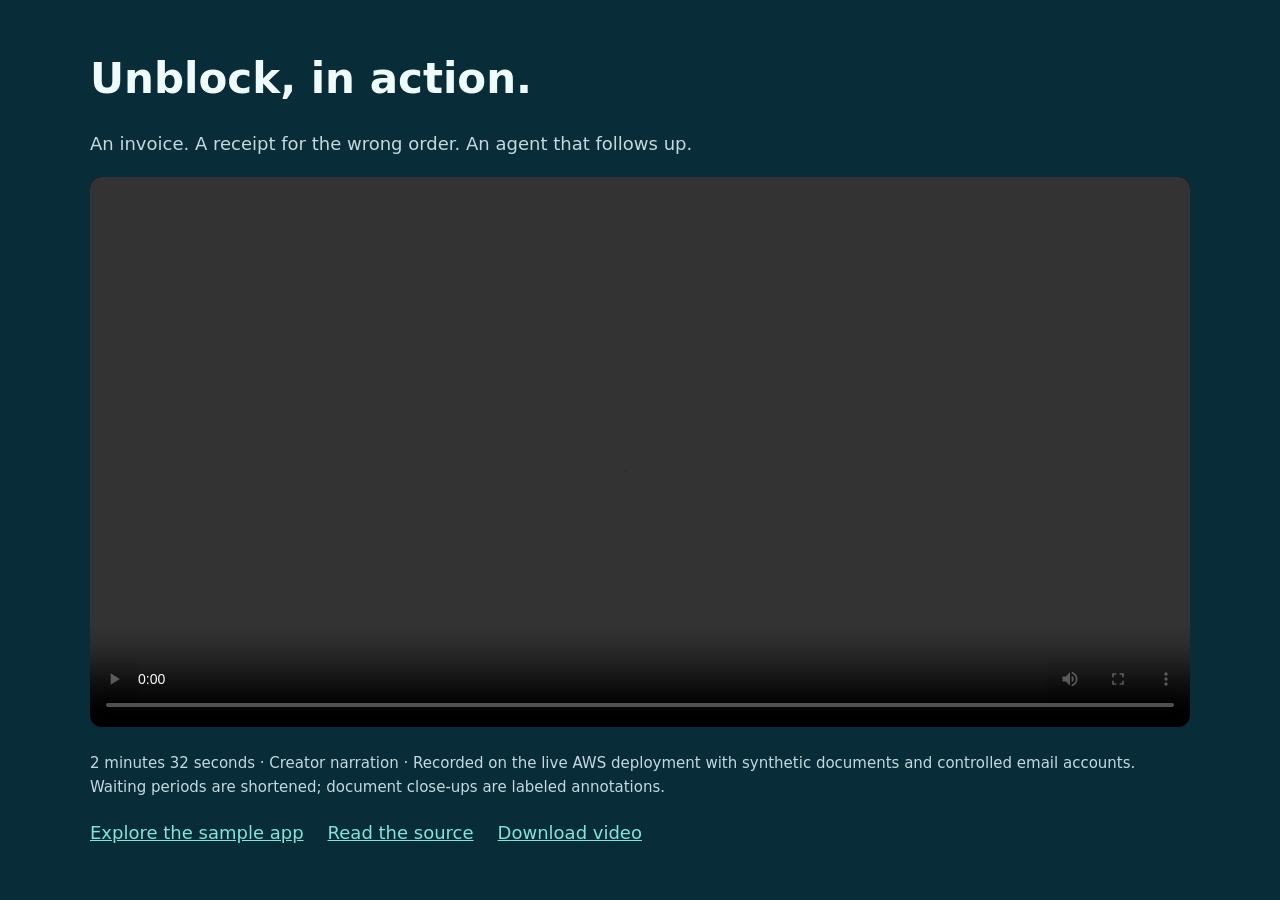
==== index.html @ 425aa95c "Publish creator-narrated demo watch page" ====
<!doctype html><html lang="en"><meta charset="utf-8"><meta name="viewport" content="width=device-width,initial-scale=1"><title>Watch Unblock — invoice evidence agent</title><style>body{margin:0;background:#092c39;color:#effafa;font:18px/1.6 system-ui}main{max-width:1100px;margin:45px auto;padding:0 24px}h1{font-size:42px;margin-bottom:8px}p{color:#c3d9df}video{width:100%;background:#000;border-radius:12px}a{color:#81e5d7}nav{display:flex;gap:24px;flex-wrap:wrap;margin-top:20px}.small{font-size:15px}</style><main><h1>Unblock, in action.</h1><p>An invoice. A receipt for the wrong order. An agent that follows up.</p><video controls playsinline preload="metadata" aria-label="Unblock demo narrated by its creator"><source src="unblock-demo.mp4" type="video/mp4">Your browser cannot play this video. <a href="unblock-demo.mp4">Download it here.</a></video><p class="small">2 minutes 32 seconds · Creator narration · Recorded on the live AWS deployment with synthetic documents and controlled email accounts. Waiting periods are shortened; document close-ups are labeled annotations.</p><nav><a href="https://jmpsg8amf1.execute-api.eu-west-2.amazonaws.com">Explore the sample app</a><a href="https://github.com/Ra-is/unblock">Read the source</a><a href="unblock-demo.mp4" download>Download video</a></nav></main></html>
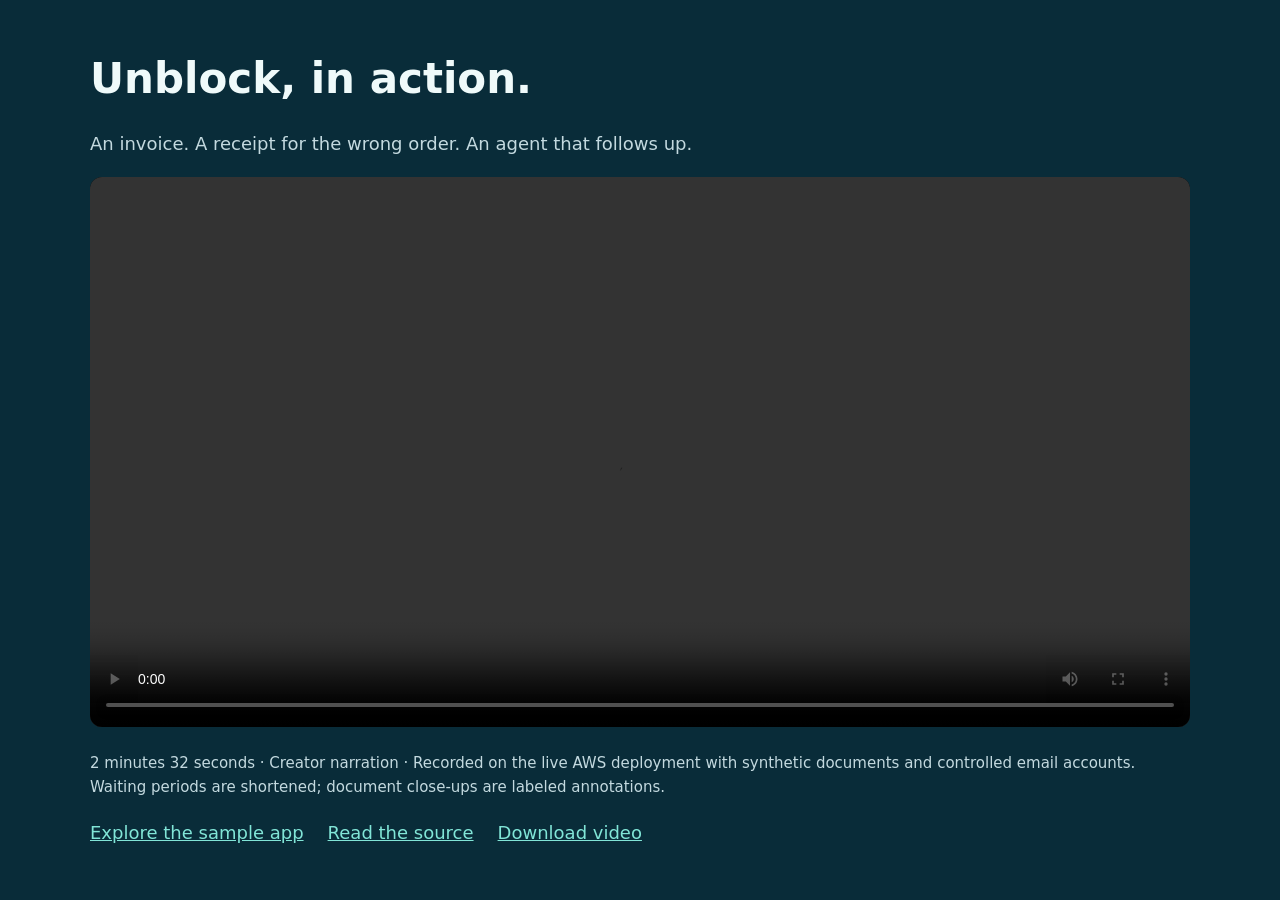
==== commit 864024f0: "Point demo player to custom application domain" ====
--- a/index.html
+++ b/index.html
@@ -1 +1 @@
-<!doctype html><html lang="en"><meta charset="utf-8"><meta name="viewport" content="width=device-width,initial-scale=1"><title>Watch Unblock — invoice evidence agent</title><style>body{margin:0;background:#092c39;color:#effafa;font:18px/1.6 system-ui}main{max-width:1100px;margin:45px auto;padding:0 24px}h1{font-size:42px;margin-bottom:8px}p{color:#c3d9df}video{width:100%;background:#000;border-radius:12px}a{color:#81e5d7}nav{display:flex;gap:24px;flex-wrap:wrap;margin-top:20px}.small{font-size:15px}</style><main><h1>Unblock, in action.</h1><p>An invoice. A receipt for the wrong order. An agent that follows up.</p><video controls playsinline preload="metadata" aria-label="Unblock demo narrated by its creator"><source src="unblock-demo.mp4" type="video/mp4">Your browser cannot play this video. <a href="unblock-demo.mp4">Download it here.</a></video><p class="small">2 minutes 32 seconds · Creator narration · Recorded on the live AWS deployment with synthetic documents and controlled email accounts. Waiting periods are shortened; document close-ups are labeled annotations.</p><nav><a href="https://jmpsg8amf1.execute-api.eu-west-2.amazonaws.com">Explore the sample app</a><a href="https://github.com/Ra-is/unblock">Read the source</a><a href="unblock-demo.mp4" download>Download video</a></nav></main></html>+<!doctype html><html lang="en"><meta charset="utf-8"><meta name="viewport" content="width=device-width,initial-scale=1"><title>Watch Unblock — invoice evidence agent</title><style>body{margin:0;background:#092c39;color:#effafa;font:18px/1.6 system-ui}main{max-width:1100px;margin:45px auto;padding:0 24px}h1{font-size:42px;margin-bottom:8px}p{color:#c3d9df}video{width:100%;background:#000;border-radius:12px}a{color:#81e5d7}nav{display:flex;gap:24px;flex-wrap:wrap;margin-top:20px}.small{font-size:15px}</style><main><h1>Unblock, in action.</h1><p>An invoice. A receipt for the wrong order. An agent that follows up.</p><video controls playsinline preload="metadata" aria-label="Unblock demo narrated by its creator"><source src="unblock-demo.mp4" type="video/mp4">Your browser cannot play this video. <a href="unblock-demo.mp4">Download it here.</a></video><p class="small">2 minutes 32 seconds · Creator narration · Recorded on the live AWS deployment with synthetic documents and controlled email accounts. Waiting periods are shortened; document close-ups are labeled annotations.</p><nav><a href="https://unblock-demo.renobytes.com/">Explore the sample app</a><a href="https://github.com/Ra-is/unblock">Read the source</a><a href="unblock-demo.mp4" download>Download video</a></nav></main></html>
